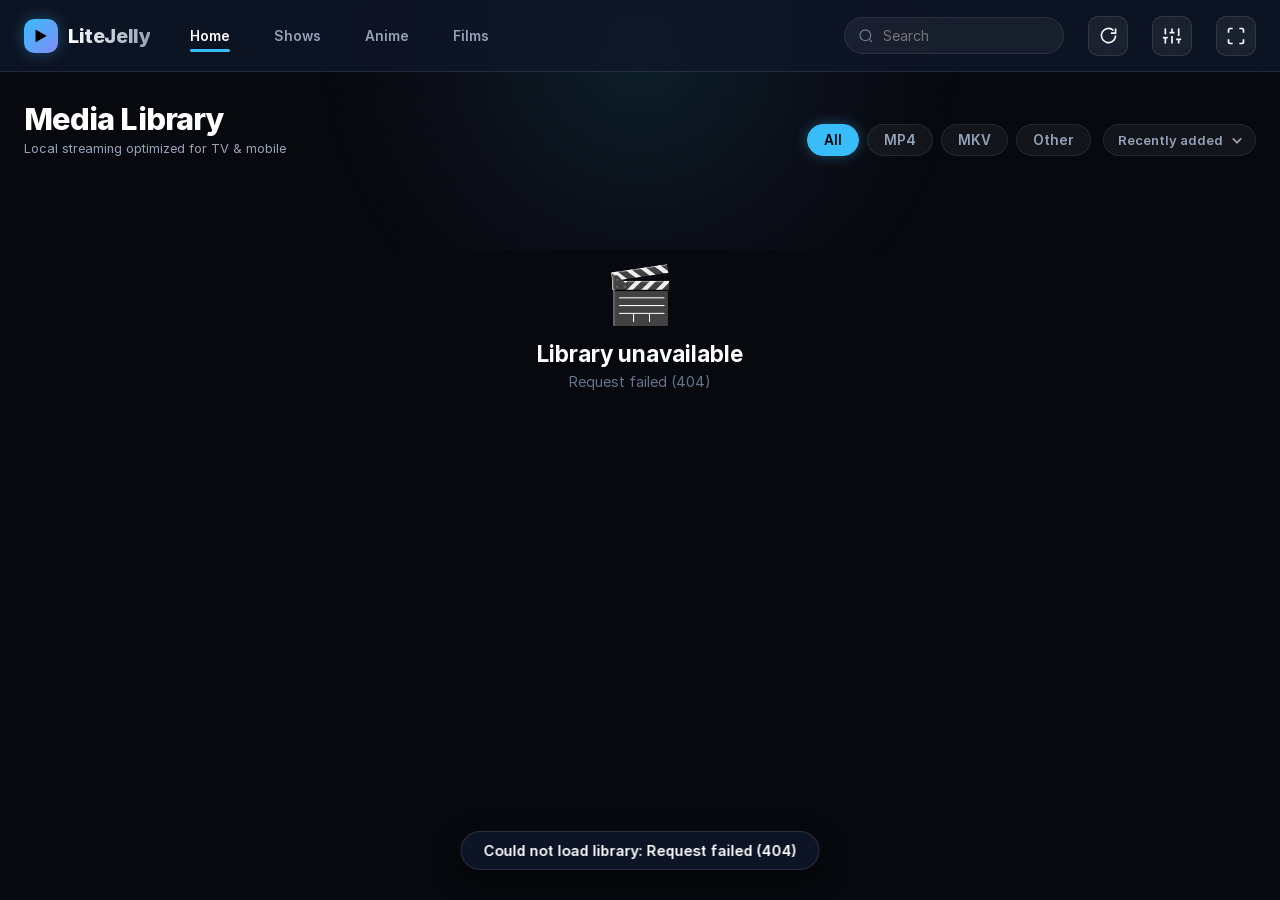
==== static/index.html @ 3ceaf1a8 "Show the picture you are seeking to, not just the time Seeking told you 1:42:15 and nothing else, so" ====
<!DOCTYPE html>
<html lang="en">
<head>
  <meta charset="UTF-8">
  <meta name="viewport" content="width=device-width, initial-scale=1.0, viewport-fit=cover">
  <meta name="theme-color" content="#07090e">
  <title>LiteJelly</title>
  <link rel="icon" href="/static/favicon.svg" type="image/svg+xml">
  <link rel="manifest" href="/static/site.webmanifest">
  <link rel="stylesheet" href="/static/style.css">
</head>
<body>
  <!-- Ambient background glow -->
  <div class="ambient-glow" aria-hidden="true"></div>

  <!-- Top Glass Bar -->
  <header id="topbar">
    <div class="topbar-left">
      <div class="brand">
        <span class="logo-icon" aria-hidden="true">▶</span>
        <span id="server-name" class="logo-text">LiteJelly</span>
      </div>
      <nav id="main-nav" class="main-nav" aria-label="Library sections">
        <button type="button" class="nav-link active" data-category="all" aria-current="page">Home</button>
        <button type="button" class="nav-link" data-category="shows">Shows</button>
        <button type="button" class="nav-link" data-category="anime">Anime</button>
        <button type="button" class="nav-link" data-category="movies">Films</button>
      </nav>
    </div>
    <div class="topbar-right">
      <div class="search-box">
        <svg class="search-icon" viewBox="0 0 24 24" width="16" height="16" stroke="currentColor" stroke-width="2" fill="none" aria-hidden="true"><circle cx="11" cy="11" r="8"/><line x1="21" y1="21" x2="16.65" y2="16.65"/></svg>
        <input type="search" id="search-input" placeholder="Search" autocomplete="off" spellcheck="false" aria-label="Search videos">
      </div>
      <button id="rescan-btn" class="icon-btn" title="Rescan library" aria-label="Rescan library">
        <svg viewBox="0 0 24 24" width="19" height="19" stroke="currentColor" stroke-width="2" fill="none" aria-hidden="true"><path d="M21 12a9 9 0 1 1-2.64-6.36"/><polyline points="21 3 21 9 15 9"/></svg>
      </button>
      <a id="settings-link" class="icon-btn" href="/admin" title="Settings" aria-label="Settings">
        <svg viewBox="0 0 24 24" width="20" height="20" stroke="currentColor" stroke-width="2" fill="none" aria-hidden="true"><line x1="4" y1="21" x2="4" y2="14"/><line x1="4" y1="10" x2="4" y2="3"/><line x1="12" y1="21" x2="12" y2="12"/><line x1="12" y1="8" x2="12" y2="3"/><line x1="20" y1="21" x2="20" y2="16"/><line x1="20" y1="12" x2="20" y2="3"/><line x1="1" y1="14" x2="7" y2="14"/><line x1="9" y1="8" x2="15" y2="8"/><line x1="17" y1="16" x2="23" y2="16"/></svg>
      </a>
      <button id="fullscreen-btn" class="icon-btn" title="Toggle fullscreen" aria-label="Toggle fullscreen">
        <svg class="fs-icon-enter" viewBox="0 0 24 24" width="20" height="20" stroke="currentColor" stroke-width="2" fill="none" aria-hidden="true"><path d="M8 3H5a2 2 0 0 0-2 2v3m18 0V5a2 2 0 0 0-2-2h-3m0 18h3a2 2 0 0 0 2-2v-3M3 16v3a2 2 0 0 0 2 2h3"/></svg>
        <svg class="fs-icon-exit hidden" viewBox="0 0 24 24" width="20" height="20" stroke="currentColor" stroke-width="2" fill="none" aria-hidden="true"><path d="M8 3v3a2 2 0 0 1-2 2H3m18 0h-3a2 2 0 0 1-2-2V3m0 18v-3a2 2 0 0 1 2-2h3M3 16h3a2 2 0 0 1 2 2v3"/></svg>
      </button>
      <span id="media-count" class="sr-only">0 videos</span>
    </div>
  </header>

  <!-- Library View -->
  <main id="library">
    <section id="hero" class="hero hidden" aria-labelledby="hero-title">
      <div class="hero-art">
        <img id="hero-image" class="hero-image" alt="" decoding="async">
      </div>
      <div class="hero-body">
        <div class="hero-poster">
          <img id="hero-poster-img" class="hero-poster-img" alt="" decoding="async">
        </div>
        <div class="hero-copy">
          <p id="hero-eyebrow" class="hero-eyebrow"></p>
          <h1 id="hero-title" class="hero-title"></h1>
          <p id="hero-meta" class="hero-meta"></p>
          <p id="hero-plot" class="hero-plot"></p>
          <div class="hero-actions">
            <button type="button" id="hero-play" class="btn-primary hero-play"></button>
            <button type="button" id="hero-browse" class="btn-secondary hero-browse">Episodes</button>
          </div>
          <div id="hero-progress" class="hero-progress hidden">
            <span class="hero-progress-track"><span id="hero-progress-fill" class="hero-progress-fill"></span></span>
            <span id="hero-remaining" class="hero-remaining"></span>
          </div>
        </div>
      </div>
    </section>

    <div class="library-header">
      <div class="section-title-wrap">
        <h1 id="section-title" class="section-title">Media Library</h1>
        <p id="section-subtitle" class="section-subtitle">Local streaming optimized for TV &amp; mobile</p>
        <p id="series-plot" class="series-plot hidden"></p>
      </div>
      <div class="library-tools">
        <div id="category-chips" class="filter-chips hidden" role="group" aria-label="Filter by type">
          <button class="chip active" data-category="all" aria-pressed="true">All</button>
          <button class="chip" data-category="shows" aria-pressed="false">Shows</button>
          <button class="chip" data-category="anime" aria-pressed="false">Anime</button>
          <button class="chip" data-category="movies" aria-pressed="false">Movies</button>
        </div>
        <div id="format-chips" class="filter-chips" role="group" aria-label="Filter by format">
          <button class="chip active" data-filter="all" aria-pressed="true">All</button>
          <button class="chip" data-filter="mp4" aria-pressed="false">MP4</button>
          <button class="chip" data-filter="mkv" aria-pressed="false">MKV</button>
          <button class="chip" data-filter="other" aria-pressed="false">Other</button>
        </div>
        <label class="sort-control">
          <span class="sr-only">Sort by</span>
          <select id="sort-select">
            <option value="recent">Recently added</option>
            <option value="name">Name (A–Z)</option>
            <option value="size">Largest first</option>
            <option value="folder">Folder</option>
          </select>
        </label>
      </div>
    </div>

    <section id="series-hero" class="series-hero hidden">
      <div class="hero-art">
        <img id="series-backdrop" class="hero-image" alt="" decoding="async">
      </div>
      <div class="series-hero-body">
        <div class="series-poster">
          <img id="series-poster-img" class="series-poster-img" alt="" decoding="async">
        </div>
        <div class="series-info">
          <button id="series-back" class="series-back" type="button">
            <span aria-hidden="true">‹</span> Back
          </button>
          <h1 id="series-title" class="series-title"></h1>
          <p id="series-meta" class="series-meta"></p>
          <p id="series-summary" class="series-summary"></p>
          <div class="series-actions">
            <button type="button" id="series-play" class="hero-play"></button>
          </div>
        </div>
      </div>
    </section>

    <div id="season-chips" class="filter-chips season-chips hidden" role="group" aria-label="Filter by season"></div>

    <section id="episode-list-section" class="episode-section hidden">
      <h2 class="rail-title">Episodes</h2>
      <div id="episode-list" class="episode-list"></div>
    </section>

    <section id="cast-section" class="rail-section hidden" aria-labelledby="cast-heading">
      <h2 id="cast-heading" class="rail-title">Cast</h2>
      <div id="cast-row" class="rail cast-rail" role="list"></div>
    </section>

    <section id="continue-section" class="rail-section hidden" aria-labelledby="continue-heading">
      <h2 id="continue-heading" class="rail-title">Continue watching</h2>
      <div id="continue-row" class="rail" role="list"></div>
    </section>

    <div id="rails"></div>

    <div id="loading" class="loading-container">
      <div class="spinner" aria-hidden="true"></div>
      <span>Scanning library...</span>
    </div>

    <div id="video-grid" class="grid" role="list"></div>

    <div id="empty-state" class="empty-container hidden">
      <div class="empty-icon" aria-hidden="true">🎬</div>
      <h2 id="empty-title">No videos found</h2>
      <p id="empty-hint" class="hint">Drop video files into your media folder and rescan.</p>
    </div>
  </main>

  <!-- Player View -->
  <div id="player" class="player-container hidden" role="region" aria-label="Video player">
    <video id="video-player" playsinline webkit-playsinline></video>

    <div id="subtitle-layer" class="subtitle-layer" aria-hidden="true"></div>

    <div id="buffering" class="buffering hidden" aria-hidden="true">
      <div class="spinner"></div>
    </div>

    <div id="player-touch-area" class="player-touch-area"></div>

    <button type="button" id="skip-segment" class="skip-segment hidden"></button>

    <!-- Sits in the corner while the episode finishes, rather than covering it. -->
    <div id="up-next" class="up-next hidden" role="region" aria-labelledby="up-next-heading">
      <div class="up-next-card">
        <div class="up-next-still">
          <img id="up-next-still" alt="" decoding="async">
        </div>
        <div class="up-next-body">
          <p class="up-next-label">Up next <span id="up-next-countdown" class="up-next-countdown"></span></p>
          <h2 id="up-next-heading" class="up-next-title"></h2>
          <p id="up-next-sub" class="up-next-sub"></p>
          <div class="up-next-actions">
            <button type="button" class="btn-primary" id="up-next-play">Play now</button>
            <button type="button" class="btn-secondary" id="up-next-cancel">Dismiss</button>
          </div>
        </div>
      </div>
    </div>

    <!-- On-Screen Display -->
    <div id="osd" class="osd hidden">
      <div class="osd-top">
        <button id="player-back-btn" class="osd-btn back-btn" title="Back to library" aria-label="Back to library">
          <svg viewBox="0 0 24 24" width="22" height="22" stroke="currentColor" stroke-width="2.5" fill="none" aria-hidden="true"><path d="M19 12H5M12 19l-7-7 7-7"/></svg>
        </button>
        <div class="osd-title-group">
          <h2 id="osd-title" class="osd-movie-title"></h2>
          <span id="osd-badge" class="osd-meta-badge"></span>
        </div>
      </div>

      <div class="osd-transport">
        <button id="btn-rewind" class="transport-btn" title="Rewind 10 seconds" aria-label="Rewind 10 seconds">
          <svg viewBox="0 0 24 24" width="28" height="28" fill="none" stroke="currentColor" stroke-width="2" aria-hidden="true"><path d="M11 17l-5-5 5-5M18 17l-5-5 5-5"/></svg>
          <span class="btn-subtext">10</span>
        </button>
        <button id="btn-play-pause" class="transport-btn transport-main" title="Play/Pause" aria-label="Play or pause">
          <svg id="icon-play" class="hidden" viewBox="0 0 24 24" width="40" height="40" fill="currentColor" aria-hidden="true"><polygon points="5 3 19 12 5 21 5 3"/></svg>
          <svg id="icon-pause" viewBox="0 0 24 24" width="40" height="40" fill="currentColor" aria-hidden="true"><rect x="6" y="4" width="4" height="16"/><rect x="14" y="4" width="4" height="16"/></svg>
        </button>
        <button id="btn-forward" class="transport-btn" title="Forward 10 seconds" aria-label="Forward 10 seconds">
          <svg viewBox="0 0 24 24" width="28" height="28" fill="none" stroke="currentColor" stroke-width="2" aria-hidden="true"><path d="M13 17l5-5-5-5M6 17l5-5-5-5"/></svg>
          <span class="btn-subtext">10</span>
        </button>
      </div>

      <div class="osd-bottom">
        <div class="progress-wrap" id="progress-container">
          <div class="progress-bar">
            <div id="progress-buffered" class="progress-buffered"></div>
            <div id="progress-fill" class="progress-fill"></div>
            <div id="segment-markers" class="segment-markers" aria-hidden="true"></div>
          </div>
          <input id="seek-range" class="seek-range" type="range" min="0" max="1000" value="0" step="1"
                 aria-label="Seek" aria-valuetext="0:00">
          <div id="scrub-preview" class="scrub-preview hidden">
            <div id="scrub-thumb" class="scrub-thumb hidden" aria-hidden="true"></div>
            <span id="scrub-time">0:00</span>
          </div>
        </div>

        <div class="osd-controls-row">
          <div class="controls-left">
            <button id="btn-prev-episode" class="control-icon-btn hidden" title="Previous episode" aria-label="Previous episode">
              <svg viewBox="0 0 24 24" width="22" height="22" fill="currentColor" aria-hidden="true"><polygon points="19 20 9 12 19 4 19 20"/><rect x="5" y="4" width="2" height="16"/></svg>
            </button>
            <button id="btn-next-episode" class="control-icon-btn hidden" title="Next episode" aria-label="Next episode">
              <svg viewBox="0 0 24 24" width="22" height="22" fill="currentColor" aria-hidden="true"><polygon points="5 4 15 12 5 20 5 4"/><rect x="17" y="4" width="2" height="16"/></svg>
            </button>
            <div class="volume-control">
              <button id="btn-mute" class="control-icon-btn" title="Mute" aria-label="Mute">
                <svg id="icon-volume" viewBox="0 0 24 24" width="20" height="20" fill="none" stroke="currentColor" stroke-width="2" aria-hidden="true"><polygon points="11 5 6 9 2 9 2 15 6 15 11 19 11 5" fill="currentColor" stroke="none"/><path d="M15.5 8.5a5 5 0 0 1 0 7M18.5 5.5a9 9 0 0 1 0 13"/></svg>
                <svg id="icon-muted" class="hidden" viewBox="0 0 24 24" width="20" height="20" fill="none" stroke="currentColor" stroke-width="2" aria-hidden="true"><polygon points="11 5 6 9 2 9 2 15 6 15 11 19 11 5" fill="currentColor" stroke="none"/><line x1="22" y1="9" x2="16" y2="15"/><line x1="16" y1="9" x2="22" y2="15"/></svg>
              </button>
              <input id="volume-range" class="volume-range" type="range" min="0" max="100" value="100" step="1" aria-label="Volume">
            </div>
            <div class="osd-time">
              <span id="current-time">0:00</span>
              <span class="time-sep" aria-hidden="true">/</span>
              <span id="total-time">0:00</span>
            </div>
          </div>

          <div class="controls-right">
            <button id="btn-quality" class="control-icon-btn quality-btn" title="Quality" aria-label="Video quality"
                    aria-haspopup="menu" aria-expanded="false">
              <svg viewBox="0 0 24 24" width="21" height="21" fill="none" stroke="currentColor" stroke-width="2" aria-hidden="true"><rect x="2" y="4" width="20" height="16" rx="2.5"/><path d="M8 9.5h8M8 14.5h5" stroke-linecap="round"/></svg>
              <span id="quality-label" class="btn-label">Auto</span>
            </button>
            <button id="btn-audio" class="control-icon-btn hidden" title="Audio" aria-label="Audio track"
                    aria-haspopup="menu" aria-expanded="false">
              <svg viewBox="0 0 24 24" width="21" height="21" fill="none" stroke="currentColor" stroke-width="2" aria-hidden="true" stroke-linecap="round"><path d="M4 9v6M8 6v12M12 4v16M16 8v8M20 10.5v3"/></svg>
              <span id="audio-label" class="btn-label">Audio</span>
            </button>
            <button id="btn-subtitles" class="control-icon-btn" title="Subtitles" aria-label="Subtitles"
                    aria-haspopup="menu" aria-expanded="false">
              <svg viewBox="0 0 24 24" width="21" height="21" fill="none" stroke="currentColor" stroke-width="2" aria-hidden="true"><rect x="2" y="5" width="20" height="14" rx="2.5"/><path d="M6.5 13.5h4M13.5 13.5h4" stroke-linecap="round"/></svg>
              <span id="subtitle-label" class="btn-label">Off</span>
            </button>
            <button id="btn-options" class="control-icon-btn" title="Options" aria-label="Playback options"
                    aria-haspopup="menu" aria-expanded="false">
              <svg viewBox="0 0 24 24" width="21" height="21" fill="none" stroke="currentColor" stroke-width="2" aria-hidden="true"><circle cx="12" cy="12" r="3"/><path d="M19.4 15a1.65 1.65 0 0 0 .33 1.82l.06.06a2 2 0 1 1-2.83 2.83l-.06-.06a1.65 1.65 0 0 0-1.82-.33 1.65 1.65 0 0 0-1 1.51V21a2 2 0 1 1-4 0v-.09A1.65 1.65 0 0 0 9 19.4a1.65 1.65 0 0 0-1.82.33l-.06.06a2 2 0 1 1-2.83-2.83l.06-.06a1.65 1.65 0 0 0 .33-1.82 1.65 1.65 0 0 0-1.51-1H3a2 2 0 1 1 0-4h.09A1.65 1.65 0 0 0 4.6 9a1.65 1.65 0 0 0-.33-1.82l-.06-.06a2 2 0 1 1 2.83-2.83l.06.06A1.65 1.65 0 0 0 9 4.6h.08a1.65 1.65 0 0 0 1-1.51V3a2 2 0 1 1 4 0v.09a1.65 1.65 0 0 0 1 1.51 1.65 1.65 0 0 0 1.82-.33l.06-.06a2 2 0 1 1 2.83 2.83l-.06.06A1.65 1.65 0 0 0 19.4 9v.08a1.65 1.65 0 0 0 1.51 1H21a2 2 0 1 1 0 4h-.09a1.65 1.65 0 0 0-1.51 1z"/></svg>
            </button>
            <button id="player-fs-btn" class="control-icon-btn" title="Fullscreen" aria-label="Toggle fullscreen">
              <svg viewBox="0 0 24 24" width="20" height="20" stroke="currentColor" stroke-width="2" fill="none" aria-hidden="true"><path d="M8 3H5a2 2 0 0 0-2 2v3m18 0V5a2 2 0 0 0-2-2h-3m0 18h3a2 2 0 0 0 2-2v-3M3 16v3a2 2 0 0 0 2 2h3"/></svg>
            </button>
          </div>
        </div>
      </div>

      <div id="subtitle-menu" class="popup-menu hidden" role="menu" aria-label="Subtitle tracks"></div>
      <div id="audio-menu" class="popup-menu hidden" role="menu" aria-label="Audio tracks"></div>
      <div id="quality-menu" class="popup-menu hidden" role="menu" aria-label="Video quality"></div>

      <!-- Fine timing for both streams. Subtitles shift instantly in the
           browser; audio is re-muxed by ffmpeg, so it is applied once the
           nudging stops. -->
      <div id="timing-menu" class="popup-menu timing-menu hidden" role="dialog" aria-label="Timing">
        <p class="popup-heading">Timing</p>

        <div class="timing-row" data-track="subtitle">
          <div class="timing-head">
            <span class="timing-name">Subtitles</span>
            <span class="timing-value" data-role="value">0 ms</span>
          </div>
          <div class="timing-controls">
            <button type="button" class="timing-btn" data-delta="-1"
                    aria-label="Subtitles earlier">&#8722;</button>
            <button type="button" class="timing-step" data-role="step"
                    aria-label="Subtitle step size">10 ms</button>
            <button type="button" class="timing-btn" data-delta="1"
                    aria-label="Subtitles later">+</button>
            <button type="button" class="timing-reset" data-role="reset">Reset</button>
          </div>
          <p class="timing-hint">Minus shows them earlier.</p>
        </div>

        <div class="timing-row" data-track="audio">
          <div class="timing-head">
            <span class="timing-name">Audio</span>
            <span class="timing-value" data-role="value">0 ms</span>
          </div>
          <div class="timing-controls">
            <button type="button" class="timing-btn" data-delta="-1"
                    aria-label="Audio earlier">&#8722;</button>
            <button type="button" class="timing-step" data-role="step"
                    aria-label="Audio step size">50 ms</button>
            <button type="button" class="timing-btn" data-delta="1"
                    aria-label="Audio later">+</button>
            <button type="button" class="timing-reset" data-role="reset">Reset</button>
          </div>
          <p class="timing-hint" data-role="audio-hint">Restarts the stream.</p>
        </div>
      </div>

      <!-- Rescue controls for a difficult file, not everyday viewing. -->
      <div id="options-menu" class="popup-menu hidden" role="menu" aria-label="Playback options">
        <p class="popup-heading">Advanced</p>
        <button id="btn-speed" class="popup-item speed-btn" type="button" role="menuitem">
          <span class="popup-item-label">Speed</span>
          <span class="popup-item-hint"><span>1x</span></span>
        </button>
        <button id="btn-aspect" class="popup-item aspect-btn" type="button" role="menuitem">
          <span class="popup-item-label">Picture</span>
          <span class="popup-item-hint"><span>FIT</span></span>
        </button>
        <button id="btn-transport" class="popup-item stream-btn" type="button" role="menuitem">
          <span class="popup-item-label">Streaming</span>
          <span class="popup-item-hint"><span>Auto</span></span>
        </button>
        <button id="btn-timing" class="popup-item timing-btn-open" type="button" role="menuitem"
                aria-haspopup="dialog" aria-expanded="false">
          <span class="popup-item-label">Timing</span>
          <span class="popup-item-hint"><span id="timing-summary">In sync</span></span>
        </button>
      </div>
    </div>
  </div>

  <!-- Toast notifications -->
  <div id="toast" class="toast hidden" role="status" aria-live="polite"></div>

  <template id="card-template">
    <button class="card" type="button" role="listitem">
      <span class="card-thumb">
        <img class="thumb-img" alt="" decoding="async">
        <span class="card-letter"></span>
        <span class="card-badge"></span>
        <span class="card-play-overlay" aria-hidden="true">
          <span class="card-play-icon">
            <svg viewBox="0 0 24 24" width="20" height="20" fill="currentColor"><polygon points="5 3 19 12 5 21 5 3"/></svg>
          </span>
        </span>
        <span class="card-progress hidden"><span class="card-progress-fill"></span></span>
      </span>
      <span class="card-info">
        <span class="card-title"></span>
        <span class="card-subtitle hidden"></span>
        <span class="card-meta">
          <span class="card-size"></span>
          <span class="meta-dot" aria-hidden="true">•</span>
          <span class="card-date"></span>
        </span>
      </span>
    </button>
  </template>

  <script src="/static/app.js"></script>
</body>
</html>
---- static/style.css ----
/* ==========================================================================
   LiteJelly Modern Dark Theme (TV & Mobile Optimized)
   ========================================================================== */

/* Inter, served from this machine rather than a font CDN. Self-hosting keeps
   the library working with no internet, needs no CSP exception, and does not
   announce every page view to a third party. Static weights, not the variable
   file: variable fonts need Chrome 62 and the target television is older, so
   it would silently get nothing.
   SIL Open Font License 1.1 — see static/fonts/Inter-LICENSE.txt. */
@font-face {
  font-family: "Inter";
  font-style: normal;
  font-weight: 400;
  font-display: swap;
  src: url("/static/fonts/Inter-Regular.woff2") format("woff2");
}
@font-face {
  font-family: "Inter";
  font-style: normal;
  font-weight: 600;
  font-display: swap;
  src: url("/static/fonts/Inter-SemiBold.woff2") format("woff2");
}
@font-face {
  font-family: "Inter";
  font-style: normal;
  font-weight: 700;
  font-display: swap;
  src: url("/static/fonts/Inter-Bold.woff2") format("woff2");
}
@font-face {
  font-family: "Inter";
  font-style: normal;
  font-weight: 800;
  font-display: swap;
  src: url("/static/fonts/Inter-ExtraBold.woff2") format("woff2");
}

:root {
  --bg: #07090e;
  --card-bg: rgba(22, 27, 34, 0.75);
  --card-border: rgba(255, 255, 255, 0.08);
  --card-hover: rgba(35, 43, 56, 0.9);

  --accent: #38bdf8;
  --accent-glow: rgba(56, 189, 248, 0.35);
  --accent-secondary: #818cf8;

  --text-primary: #f8fafc;
  --text-secondary: #94a3b8;
  --text-muted: #64748b;

  --topbar-height: 72px;
  --border-radius-sm: 8px;
  --border-radius-md: 14px;
  --border-radius-lg: 20px;

  --glass-bg: rgba(15, 23, 42, 0.75);
  --glass-border: rgba(255, 255, 255, 0.1);
  --glass-blur: blur(16px);

  /* The system stack stays behind Inter, so if the file ever fails to load
     the page falls back to exactly the typography it had before. */
  --font-stack: "Inter", -apple-system, BlinkMacSystemFont,
    "Segoe UI Variable Display", "Segoe UI", Roboto, "Helvetica Neue", Arial,
    "Noto Sans", sans-serif;

  /* Type scale. Overridden per device profile below, so every size in the
     sheet is expressed once and rescaled in one place. */
  --fs-title: 1.8rem;
  --fs-rail: 1.15rem;
  --fs-card: 0.95rem;
  --fs-card-sub: 0.8rem;
  --fs-meta: 0.8rem;
  --fs-body: 0.95rem;
  --fs-control: 0.85rem;

  /* Overscan safe area. Only a television needs one. */
  --safe-x: 24px;

  --focus-ring: 3px;
  --focus-scale: 1.04;
}

/* A remote at three metres. Nothing here may be small: the smallest value
   below is 19px, because anything less is unreadable from a sofa. */
[data-profile="tv"] {
  --fs-title: 3.5rem;
  --fs-rail: 1.9rem;
  --fs-card: 1.375rem;
  --fs-card-sub: 1.1875rem;
  --fs-meta: 1.1875rem;
  --fs-body: 1.375rem;
  --fs-control: 1.25rem;
  --topbar-height: 104px;
  --safe-x: 5%;
  --focus-ring: 4px;
  --focus-scale: 1.08;
}

[data-profile="phone"] {
  --fs-title: 1.75rem;
  --fs-card: 0.875rem;
  --topbar-height: 64px;
  --safe-x: 14px;
}

*, *::before, *::after {
  box-sizing: border-box;
  margin: 0;
  padding: 0;
}

body {
  font-family: var(--font-stack);
  background: var(--bg);
  color: var(--text-primary);
  min-height: 100vh;
  overflow-x: hidden;
  user-select: none;
  -webkit-tap-highlight-color: transparent;
}

body.playing {
  overflow: hidden;
}

/* Ambient Radial Glow */
.ambient-glow {
  position: fixed;
  top: -150px;
  left: 50%;
  transform: translateX(-50%);
  width: 700px;
  height: 400px;
  background: radial-gradient(circle, rgba(56, 189, 248, 0.12) 0%, rgba(129, 140, 248, 0.04) 50%, transparent 80%);
  pointer-events: none;
  z-index: 0;
}

/* Custom Scrollbar */
::-webkit-scrollbar {
  width: 6px;
  height: 6px;
}
::-webkit-scrollbar-track {
  background: transparent;
}
::-webkit-scrollbar-thumb {
  background: rgba(255, 255, 255, 0.15);
  border-radius: 99px;
}
::-webkit-scrollbar-thumb:hover {
  background: rgba(255, 255, 255, 0.3);
}

/* ==========================================================================
   Header Glass Bar
   ========================================================================== */
#topbar {
  position: fixed;
  top: 0;
  left: 0;
  right: 0;
  height: var(--topbar-height);
  background: var(--glass-bg);
  backdrop-filter: var(--glass-blur);
  -webkit-backdrop-filter: var(--glass-blur);
  border-bottom: 1px solid var(--glass-border);
  display: flex;
  justify-content: space-between;
  align-items: center;
  padding: 0 24px;
  z-index: 100;
}

.topbar-left {
  display: flex;
  align-items: center;
  gap: 24px;
}

.brand {
  display: flex;
  align-items: center;
  gap: 10px;
  cursor: pointer;
}

.logo-icon {
  display: flex;
  align-items: center;
  justify-content: center;
  width: 34px;
  height: 34px;
  background: linear-gradient(135deg, var(--accent), var(--accent-secondary));
  color: #000;
  font-size: 14px;
  font-weight: 900;
  border-radius: 10px;
  box-shadow: 0 0 16px var(--accent-glow);
}

.logo-text {
  font-size: 1.25rem;
  font-weight: 800;
  letter-spacing: -0.02em;
  background: linear-gradient(to right, #ffffff, #94a3b8);
  -webkit-background-clip: text;
  background-clip: text;
  -webkit-text-fill-color: transparent;
}

/* Search Box */
.search-box {
  position: relative;
  display: flex;
  align-items: center;
}

.search-icon {
  position: absolute;
  left: 14px;
  color: var(--text-muted);
  pointer-events: none;
}

.search-box input {
  background: rgba(255, 255, 255, 0.05);
  border: 1px solid rgba(255, 255, 255, 0.08);
  border-radius: 99px;
  padding: 9px 16px 9px 38px;
  color: #fff;
  font-size: 0.88rem;
  font-family: inherit;
  width: 220px;
  transition: all 0.2s ease;
  outline: none;
}

.search-box input:focus {
  width: 280px;
  background: rgba(255, 255, 255, 0.08);
  border-color: var(--accent);
  box-shadow: 0 0 0 3px var(--accent-glow);
}

.topbar-right {
  display: flex;
  align-items: center;
  gap: 14px;
}

.icon-btn {
  background: rgba(255, 255, 255, 0.06);
  border: 1px solid rgba(255, 255, 255, 0.1);
  color: var(--text-primary);
  width: 40px;
  height: 40px;
  border-radius: 10px;
  display: flex;
  align-items: center;
  justify-content: center;
  cursor: pointer;
  transition: all 0.2s;
}

.icon-btn:hover {
  background: rgba(255, 255, 255, 0.12);
  transform: translateY(-1px);
}

.status-pill {
  display: flex;
  align-items: center;
  gap: 8px;
  background: rgba(255, 255, 255, 0.05);
  border: 1px solid rgba(255, 255, 255, 0.08);
  padding: 8px 14px;
  border-radius: 99px;
  font-size: 0.85rem;
  font-weight: 500;
  color: var(--text-secondary);
}

.status-dot {
  width: 8px;
  height: 8px;
  border-radius: 50%;
  background: #10b981;
  box-shadow: 0 0 8px #10b981;
}

.clock-display {
  font-size: 0.9rem;
  font-weight: 600;
  color: var(--text-secondary);
  font-variant-numeric: tabular-nums;
  padding-left: 6px;
}

/* ==========================================================================
   Main Library Content
   ========================================================================== */
#library {
  position: relative;
  z-index: 1;
  max-width: 1440px;
  margin: 0 auto;
  padding: calc(var(--topbar-height) + 28px) var(--safe-x) 60px;
}

/* A 1440px column wastes a third of a television. */
[data-profile="tv"] #library {
  max-width: none;
}

.library-header {
  display: flex;
  justify-content: space-between;
  align-items: flex-end;
  margin-bottom: 24px;
  gap: 20px;
  flex-wrap: wrap;
}

.section-title {
  font-size: var(--fs-title);
  font-weight: 800;
  letter-spacing: -0.03em;
  color: #fff;
}

.section-subtitle {
  font-size: var(--fs-meta);
  color: var(--text-secondary);
  margin-top: 4px;
}

.filter-chips {
  display: flex;
  gap: 8px;
}

.chip {
  background: rgba(255, 255, 255, 0.05);
  border: 1px solid rgba(255, 255, 255, 0.08);
  color: var(--text-secondary);
  padding: 7px 16px;
  border-radius: 99px;
  font-size: var(--fs-control);
  font-weight: 600;
  cursor: pointer;
  transition: all 0.2s;
  font-family: inherit;
}

[data-profile="tv"] .chip {
  padding: 14px 30px;
}

.chip:hover {
  background: rgba(255, 255, 255, 0.1);
  color: #fff;
}

.chip.active {
  background: var(--accent);
  border-color: var(--accent);
  color: #000;
  box-shadow: 0 0 14px var(--accent-glow);
}

/* Video Cards Grid */
.grid {
  display: grid;
  grid-template-columns: repeat(auto-fill, minmax(260px, 1fr));
  grid-gap: 22px;
  gap: 22px;
}

/* Portrait tiles need a narrower column than landscape ones. */
.grid.grid-poster {
  grid-template-columns: repeat(auto-fill, minmax(200px, 1fr));
}

[data-profile="tv"] .grid {
  grid-template-columns: repeat(auto-fill, minmax(340px, 1fr));
  grid-gap: 32px;
  gap: 32px;
}

[data-profile="tv"] .grid.grid-poster {
  grid-template-columns: repeat(auto-fill, minmax(260px, 1fr));
}

/* Card (a <button>, so the browser handles keyboard activation) */
.card {
  display: block;
  width: 100%;
  padding: 0;
  text-align: left;
  font: inherit;
  color: inherit;
  background: var(--card-bg);
  border: 1px solid var(--card-border);
  border-radius: var(--border-radius-md);
  overflow: hidden;
  cursor: pointer;
  transition: transform 0.22s cubic-bezier(0.2, 0, 0, 1), box-shadow 0.22s ease, border-color 0.22s ease;
  position: relative;
  outline: none;
  backdrop-filter: blur(8px);
}

.card:hover {
  background: var(--card-hover);
  border-color: rgba(255, 255, 255, 0.18);
  transform: translateY(-4px);
  box-shadow: 0 14px 28px rgba(0, 0, 0, 0.4);
}

/* D-pad Focus (TV Remote Highlight). On a remote this is the cursor, so it
   changes size as well as colour and never relies on hue alone. */
.card:focus,
.card.focused {
  outline: none;
  border-color: var(--accent);
  transform: scale(var(--focus-scale)) translateY(-2px);
  box-shadow: 0 0 0 var(--focus-ring) var(--accent),
              0 0 0 calc(var(--focus-ring) + 5px) var(--accent-glow),
              0 12px 30px var(--accent-glow);
  z-index: 10;
}

/* Thumbnail Box. The padding-top trick stands in for aspect-ratio, which the
   TV browser predates; modern engines get the real property further down.
   Default is 16:9 so an untagged card behaves as it always did. */
.card-thumb {
  position: relative;
  display: block;
  width: 100%;
  padding-top: 56.25%;
  background: linear-gradient(135deg, #111827 0%, #030712 100%);
  overflow: hidden;
}

/* A poster is portrait and must not be cropped into a letterbox. */
.shape-poster .card-thumb {
  padding-top: 150%;
}

.shape-still .card-thumb {
  padding-top: 56.25%;
}

.thumb-img {
  width: 100%;
  height: 100%;
  object-fit: cover;
  position: absolute;
  top: 0;
  left: 0;
  right: 0;
  bottom: 0;
  opacity: 0;
  transition: transform 0.35s ease, opacity 0.3s ease;
}

.thumb-img.loaded {
  opacity: 1;
}

.card:hover .thumb-img,
.card.focused .thumb-img {
  transform: scale(1.06);
}

.card-letter {
  position: absolute;
  top: 50%;
  left: 50%;
  transform: translate(-50%, -50%);
  font-size: 2.8rem;
  font-weight: 800;
  color: rgba(255, 255, 255, 0.12);
  text-shadow: 0 2px 10px rgba(0,0,0,0.5);
}

/* Quick Play Overlay Icon on Card */
.card-play-overlay {
  position: absolute;
  top: 0;
  right: 0;
  bottom: 0;
  left: 0;
  background: rgba(0, 0, 0, 0.35);
  display: flex;
  align-items: center;
  justify-content: center;
  opacity: 0;
  transition: opacity 0.2s ease;
}

.card:hover .card-play-overlay,
.card.focused .card-play-overlay {
  opacity: 1;
}

.card-play-icon {
  width: 44px;
  height: 44px;
  border-radius: 50%;
  background: var(--accent);
  color: #000;
  display: flex;
  align-items: center;
  justify-content: center;
  box-shadow: 0 4px 15px var(--accent-glow);
  transform: scale(0.85);
  transition: transform 0.2s ease;
}

.card:hover .card-play-icon,
.card.focused .card-play-icon {
  transform: scale(1);
}

/* Badges */
.card-badge {
  position: absolute;
  top: 10px;
  right: 10px;
  padding: 3px 8px;
  border-radius: 6px;
  font-size: 0.68rem;
  font-weight: 800;
  letter-spacing: 0.05em;
  text-transform: uppercase;
  backdrop-filter: blur(8px);
  z-index: 2;
}

.card-badge {
  background: rgba(30, 41, 59, 0.85);
  color: #e2e8f0;
}

.card-badge.ext-mp4,
.card-badge.ext-m4v {
  background: rgba(16, 185, 129, 0.85);
  color: #fff;
}

.card-badge.ext-mkv {
  background: rgba(245, 158, 11, 0.85);
  color: #000;
}

.card-badge.ext-webm,
.card-badge.ext-avi {
  background: rgba(14, 165, 233, 0.85);
  color: #fff;
}

.card-badge.badge-series {
  background: rgba(139, 92, 246, 0.9);
  color: #fff;
}

/* Card Info */
.card-info {
  display: block;
  padding: 14px 16px;
}

.card-title {
  display: block;
  font-size: var(--fs-card);
  font-weight: 600;
  color: var(--text-primary);
  white-space: nowrap;
  overflow: hidden;
  text-overflow: ellipsis;
  margin-bottom: 6px;
}

.card-subtitle {
  display: block;
  font-size: var(--fs-card-sub);
  font-weight: 600;
  color: var(--accent);
  letter-spacing: 0.03em;
  margin-bottom: 6px;
  white-space: nowrap;
  overflow: hidden;
  text-overflow: ellipsis;
}

/* A series opens a list rather than starting playback, so drop the play glyph. */
.series-card .card-play-overlay { display: none; }

.series-back {
  display: inline-block;
  margin-bottom: 8px;
  padding: 6px 14px 6px 10px;
  border: 1px solid var(--border);
  border-radius: 999px;
  background: rgba(148, 163, 184, 0.12);
  color: var(--text-primary);
  font-size: 0.85rem;
  font-weight: 600;
  cursor: pointer;
}

.series-back:hover,
.series-back:focus {
  border-color: var(--accent);
  color: var(--accent);
}

.season-chips {
  margin: 0 0 18px;
}

.series-plot {
  max-width: 70ch;
  margin: 10px 0 0;
  color: var(--text-muted);
  font-size: 0.95rem;
  line-height: 1.6;
}

.card-meta {
  font-size: var(--fs-meta);
  color: var(--text-muted);
  display: flex;
  align-items: center;
  gap: 6px;
}

/* File sizes and dates are noise at three metres; the title is the point. */
[data-profile="tv"] .card-meta {
  display: none;
}

/* ==========================================================================
   Full Player View
   ========================================================================== */
.player-container {
  position: fixed;
  top: 0;
  right: 0;
  bottom: 0;
  left: 0;
  z-index: 9999;
  background: #000;
  display: flex;
  align-items: center;
  justify-content: center;
}

#video-player {
  width: 100%;
  height: 100%;
  object-fit: contain;
  background: #000;
}

.player-touch-area {
  position: absolute;
  top: 0;
  right: 0;
  bottom: 0;
  left: 0;
  z-index: 10;
  cursor: pointer;
}

/* Up next: a card in the corner, because the episode is still playing. */
.up-next {
  position: absolute;
  right: 40px;
  bottom: 140px;
  z-index: 40;
  max-width: 460px;
}

.up-next-card {
  display: flex;
  align-items: stretch;
  background: rgba(10, 15, 22, 0.94);
  border: 1px solid rgba(255, 255, 255, 0.16);
  border-radius: var(--border-radius-md);
  box-shadow: 0 22px 60px rgba(0, 0, 0, 0.7);
  overflow: hidden;
}

.up-next-still {
  flex: 0 0 150px;
  position: relative;
  background: #0d1219;
}

.up-next-still img {
  display: block;
  width: 100%;
  height: 100%;
  object-fit: cover;
}

.up-next-body {
  flex: 1 1 auto;
  min-width: 0;
  padding: 14px 16px;
}

.up-next-label {
  margin: 0 0 6px;
  color: var(--accent);
  font-size: 0.75rem;
  font-weight: 700;
  letter-spacing: 0.12em;
  text-transform: uppercase;
}

.up-next-title {
  margin: 0 0 4px;
  font-size: 1.1rem;
  font-weight: 700;
  color: #fff;
  overflow: hidden;
  text-overflow: ellipsis;
  white-space: nowrap;
}

.up-next-sub {
  margin: 0 0 12px;
  color: rgba(255, 255, 255, 0.72);
  font-size: 0.85rem;
  overflow: hidden;
  text-overflow: ellipsis;
  white-space: nowrap;
}

.up-next-actions { display: flex; }
.up-next-actions > * + * { margin-left: 8px; }

.up-next .btn-primary,
.up-next .btn-secondary {
  font: inherit;
  font-size: 0.9rem;
  font-weight: 600;
  padding: 9px 16px;
  border-radius: 9px;
  cursor: pointer;
  border: 2px solid transparent;
}

.up-next .btn-primary {
  background: var(--accent);
  color: #04121f;
}

.up-next .btn-secondary {
  background: rgba(255, 255, 255, 0.1);
  color: #fff;
  border-color: rgba(255, 255, 255, 0.25);
}

.up-next .btn-primary:focus,
.up-next .btn-secondary:focus {
  outline: none;
  border-color: #fff;
  box-shadow: 0 0 0 4px rgba(56, 189, 248, 0.45);
}

.up-next-countdown {
  opacity: 0.75;
  font-variant-numeric: tabular-nums;
  letter-spacing: 0;
  text-transform: none;
}

[data-profile="tv"] .up-next {
  right: var(--safe-x);
  bottom: 200px;
  max-width: 620px;
}
[data-profile="tv"] .up-next-still { flex-basis: 200px; }
[data-profile="tv"] .up-next-title { font-size: 1.5rem; }
[data-profile="tv"] .up-next-sub { font-size: 1.05rem; }
[data-profile="tv"] .up-next .btn-primary,
[data-profile="tv"] .up-next .btn-secondary { font-size: 1.05rem; padding: 12px 22px; }

[data-profile="phone"] .up-next {
  right: 16px;
  left: 16px;
  bottom: 120px;
  max-width: none;
}
[data-profile="phone"] .up-next-still { flex-basis: 96px; }

/* Skip intro / credits */
.skip-segment {
  position: absolute;
  right: 40px;
  bottom: 140px;
  z-index: 35;
  padding: 13px 26px;
  border-radius: 8px;
  border: 2px solid rgba(255, 255, 255, 0.3);
  background: rgba(15, 23, 42, 0.9);
  color: #fff;
  font: inherit;
  font-size: 1rem;
  font-weight: 600;
  cursor: pointer;
}

.skip-segment:hover,
.skip-segment:focus {
  outline: none;
  border-color: var(--accent);
  background: var(--accent);
  color: #04121f;
}

/* OSD Overlay */
.osd {
  position: absolute;
  top: 0;
  right: 0;
  bottom: 0;
  left: 0;
  z-index: 30;
  display: flex;
  flex-direction: column;
  justify-content: space-between;
  pointer-events: none;
  background: linear-gradient(to bottom, rgba(0,0,0,0.75) 0%, transparent 25%, transparent 65%, rgba(0,0,0,0.85) 100%);
  transition: opacity 0.3s cubic-bezier(0.16, 1, 0.3, 1);
}

.osd.hidden {
  opacity: 0;
}

.osd * {
  pointer-events: auto;
}

/* OSD Top Bar */
.osd-top {
  display: flex;
  align-items: center;
  justify-content: space-between;
  padding: 24px 32px;
  gap: 16px;
}

.osd-btn {
  background: rgba(255, 255, 255, 0.1);
  border: 1px solid rgba(255, 255, 255, 0.12);
  color: #fff;
  width: 44px;
  height: 44px;
  border-radius: 12px;
  display: flex;
  align-items: center;
  justify-content: center;
  cursor: pointer;
  transition: all 0.2s;
  backdrop-filter: blur(8px);
}

.osd-btn:hover {
  background: rgba(255, 255, 255, 0.2);
  transform: scale(1.05);
}

.osd-title-group {
  flex: 1;
  display: flex;
  align-items: center;
  gap: 14px;
}

.osd-movie-title {
  font-size: 1.25rem;
  font-weight: 700;
  color: #fff;
  white-space: nowrap;
  overflow: hidden;
  text-overflow: ellipsis;
  max-width: 65vw;
}

.osd-meta-badge {
  background: rgba(56, 189, 248, 0.15);
  border: 1px solid rgba(56, 189, 248, 0.3);
  color: var(--accent);
  padding: 3px 9px;
  border-radius: 6px;
  font-size: 0.72rem;
  font-weight: 700;
  text-transform: uppercase;
}

/* OSD Bottom Controls */
.osd-bottom {
  padding: 0 32px 32px;
  display: flex;
  flex-direction: column;
  gap: 16px;
}

/* Progress Scrubber */
.progress-wrap {
  position: relative;
  height: 18px;
  display: flex;
  align-items: center;
  cursor: pointer;
}

.progress-bar {
  width: 100%;
  height: 5px;
  background: rgba(255, 255, 255, 0.2);
  border-radius: 99px;
  position: relative;
  transition: height 0.15s ease;
  overflow: visible;
}

.progress-wrap:hover .progress-bar {
  height: 8px;
}

.progress-fill {
  height: 100%;
  background: linear-gradient(to right, var(--accent), var(--accent-secondary));
  border-radius: 99px;
  width: 0%;
  position: relative;
}

.progress-fill::after {
  content: '';
  position: absolute;
  right: -5px;
  top: 50%;
  transform: translateY(-50%);
  width: 12px;
  height: 12px;
  border-radius: 50%;
  background: #fff;
  box-shadow: 0 0 8px var(--accent);
  opacity: 0;
  transition: opacity 0.15s;
}

.progress-wrap:hover .progress-fill::after {
  opacity: 1;
}

/* Controls Row */
.osd-controls-row {
  display: flex;
  align-items: center;
  justify-content: space-between;
}

.controls-left {
  display: flex;
  align-items: center;
  gap: 12px;
}

.control-icon-btn {
  background: rgba(255, 255, 255, 0.08);
  border: 1px solid rgba(255, 255, 255, 0.1);
  color: #fff;
  width: 44px;
  height: 44px;
  border-radius: 12px;
  display: flex;
  flex-direction: column;
  align-items: center;
  justify-content: center;
  cursor: pointer;
  transition: all 0.2s;
  position: relative;
}

.control-icon-btn:hover {
  background: rgba(255, 255, 255, 0.18);
  border-color: rgba(255, 255, 255, 0.25);
  transform: scale(1.05);
}

.btn-subtext {
  font-size: 0.65rem;
  font-weight: 700;
  line-height: 1;
  margin-top: -2px;
}

.aspect-btn {
  width: auto;
  padding: 0 14px;
  font-size: 0.78rem;
  font-weight: 700;
  letter-spacing: 0.05em;
}

.osd-time {
  font-size: 0.95rem;
  font-weight: 600;
  color: #fff;
  font-variant-numeric: tabular-nums;
  margin-left: 10px;
}

.time-sep {
  color: var(--text-muted);
  margin: 0 4px;
}

/* ==========================================================================
   Loading & Empty States
   ========================================================================== */
.loading-container {
  display: flex;
  flex-direction: column;
  align-items: center;
  justify-content: center;
  padding: 80px 0;
  gap: 16px;
  color: var(--text-secondary);
}

.spinner {
  width: 40px;
  height: 40px;
  border: 3px solid rgba(255, 255, 255, 0.1);
  border-top-color: var(--accent);
  border-radius: 50%;
  animation: spin 0.8s linear infinite;
}

@keyframes spin {
  to { transform: rotate(360deg); }
}

.empty-container {
  text-align: center;
  padding: 80px 0;
}

.empty-icon {
  font-size: 3.5rem;
  margin-bottom: 12px;
}

.empty-container h2 {
  font-size: 1.4rem;
  color: #fff;
  margin-bottom: 6px;
}

.empty-container .hint {
  font-size: 0.9rem;
  color: var(--text-muted);
}

/* ==========================================================================
   Toast Notification
   ========================================================================== */
.toast {
  position: fixed;
  bottom: 30px;
  left: 50%;
  transform: translateX(-50%);
  background: rgba(15, 23, 42, 0.9);
  border: 1px solid rgba(255, 255, 255, 0.12);
  backdrop-filter: blur(12px);
  color: #fff;
  padding: 10px 22px;
  border-radius: 99px;
  font-size: 0.9rem;
  font-weight: 600;
  box-shadow: 0 10px 25px rgba(0, 0, 0, 0.5);
  z-index: 10000;
  transition: all 0.25s ease;
  pointer-events: none;
}

.toast.hidden {
  opacity: 0;
  transform: translate(-50%, 15px);
}

.hidden {
  display: none !important;
}

/* ==========================================================================
   Responsive Breakpoints
   ========================================================================== */
@media (max-width: 640px) {
  #topbar {
    padding: 0 14px;
    height: 64px;
  }

  .search-box input {
    width: 140px;
  }

  .search-box input:focus {
    width: 180px;
  }

  .clock-display {
    display: none;
  }

  #library {
    padding: calc(var(--topbar-height) + 14px) 14px 40px;
  }

  .grid {
    grid-template-columns: repeat(2, 1fr);
    grid-gap: 12px;
    gap: 12px;
  }

  .card-info {
    padding: 10px 12px;
  }

  .card-title {
    font-size: 0.85rem;
  }

  .osd-top {
    padding: 16px;
  }

  .osd-bottom {
    padding: 0 16px 16px;
  }

  .osd-movie-title {
    font-size: 1rem;
    max-width: 50vw;
  }

  .control-icon-btn {
    width: 38px;
    height: 38px;
  }
}

/* ==========================================================================
   Shared primitives
   ========================================================================== */
[hidden] {
  display: none !important;
}

.sr-only {
  position: absolute;
  width: 1px;
  height: 1px;
  padding: 0;
  margin: -1px;
  overflow: hidden;
  clip: rect(0, 0, 0, 0);
  white-space: nowrap;
  border: 0;
}

/* :focus-visible is kept in separate rules; grouping it with supported
   selectors would make older engines drop the whole block. */
button:focus,
select:focus,
input:focus {
  outline: 3px solid var(--accent);
  outline-offset: 2px;
}

.card:focus,
.search-box input:focus {
  outline: none;
}

button:focus:not(:focus-visible),
select:focus:not(:focus-visible) {
  outline: none;
}

/* ==========================================================================
   Library tools: sort, rails, card progress
   ========================================================================== */
.library-tools {
  display: flex;
  align-items: center;
  gap: 12px;
  flex-wrap: wrap;
}

.sort-control select {
  -webkit-appearance: none;
  appearance: none;
  background-color: rgba(255, 255, 255, 0.05);
  background-image: url("data:image/svg+xml;charset=utf-8,%3Csvg xmlns='http://www.w3.org/2000/svg' viewBox='0 0 12 8' fill='none' stroke='%2394a3b8' stroke-width='2'%3E%3Cpath d='M1 1.5 6 6.5 11 1.5'/%3E%3C/svg%3E");
  background-repeat: no-repeat;
  background-position: right 13px center;
  background-size: 10px;
  border: 1px solid rgba(255, 255, 255, 0.08);
  color: var(--text-secondary);
  font: inherit;
  font-size: 0.82rem;
  font-weight: 600;
  padding: 7px 32px 7px 14px;
  border-radius: 99px;
  cursor: pointer;
}

.sort-control select:hover {
  color: #fff;
  background-color: rgba(255, 255, 255, 0.1);
}

.sort-control option {
  background: #0f172a;
  color: #fff;
}

.rail-section {
  margin-bottom: 36px;
}

.rail-title {
  font-size: var(--fs-rail);
  font-weight: 700;
  letter-spacing: -0.02em;
  margin-bottom: 14px;
  color: #fff;
}

.rail {
  display: flex;
  gap: 16px;
  overflow-x: auto;
  overflow-y: hidden;
  padding: 6px 4px 14px;
  scroll-snap-type: x proximity;
  /* A bar under every row is noise on a TV, and it ate 10px of each rail.
     Mouse users scroll it with the wheel instead (see onRailWheel). */
  scrollbar-width: none;
  -ms-overflow-style: none;
}

.rail::-webkit-scrollbar {
  width: 0;
  height: 0;
}

.rail-card {
  flex: 0 0 240px;
  scroll-snap-align: start;
}

.card-progress {
  position: absolute;
  left: 0;
  right: 0;
  bottom: 0;
  height: 4px;
  background: rgba(0, 0, 0, 0.55);
  z-index: 3;
  display: block;
}

.card-progress-fill {
  display: block;
  height: 100%;
  width: 0%;
  background: linear-gradient(to right, var(--accent), var(--accent-secondary));
}

/* ==========================================================================
   Player additions
   ========================================================================== */
.osd.hidden {
  display: flex !important;
  opacity: 0;
  pointer-events: none;
}

.osd.hidden * {
  pointer-events: none;
}

.buffering {
  position: absolute;
  top: 50%;
  left: 50%;
  transform: translate(-50%, -50%);
  z-index: 25;
  pointer-events: none;
}

.buffering .spinner {
  width: 54px;
  height: 54px;
  border-width: 4px;
}

/* Native range input layered over the styled progress bar for real scrubbing */
.seek-range {
  position: absolute;
  top: -8px;
  bottom: -8px;
  left: 0;
  right: 0;
  width: 100%;
  margin: 0;
  -webkit-appearance: none;
  appearance: none;
  background: transparent;
  cursor: pointer;
  z-index: 4;
}

.seek-range::-webkit-slider-thumb {
  -webkit-appearance: none;
  appearance: none;
  width: 16px;
  height: 16px;
  border-radius: 50%;
  background: #fff;
  box-shadow: 0 0 10px var(--accent);
  opacity: 0;
  transition: opacity 0.15s ease;
}

.seek-range::-moz-range-thumb {
  width: 16px;
  height: 16px;
  border: none;
  border-radius: 50%;
  background: #fff;
  box-shadow: 0 0 10px var(--accent);
  opacity: 0;
}

.progress-wrap:hover .seek-range::-webkit-slider-thumb {
  opacity: 1;
}

.seek-range:focus-visible::-webkit-slider-thumb {
  opacity: 1;
}

.progress-wrap:hover .seek-range::-moz-range-thumb {
  opacity: 1;
}

.progress-buffered {
  position: absolute;
  left: 0;
  top: 0;
  height: 100%;
  width: 0%;
  background: rgba(255, 255, 255, 0.45);
  border-radius: 99px;
  transition: width 0.25s linear;
}

.progress-wrap.pending .progress-fill {
  background: repeating-linear-gradient(
    45deg,
    var(--accent) 0 8px,
    var(--accent-secondary) 8px 16px
  );
  animation: scrubPulse 0.9s linear infinite;
}

/* Skip segments drawn on the seek bar. Above the fill so they stay readable
   once played, below the handle so they never swallow a drag. */
.segment-markers {
  position: absolute;
  left: 0;
  top: 0;
  right: 0;
  bottom: 0;
  pointer-events: none;
  z-index: 2;
}

.segment-mark {
  position: absolute;
  /* Standing proud of the bar reads from a sofa; widening them would lie
     about how long the segment is. */
  top: -2px;
  bottom: -2px;
  min-width: 4px;
  border-radius: 2px;
  background: rgba(248, 250, 252, 0.55);
  box-shadow: 0 0 0 1px rgba(7, 9, 14, 0.65);
}

.segment-intro,
.segment-recap {
  background: #fbbf24;
}

.segment-credits,
.segment-preview {
  background: #f472b6;
}

@keyframes scrubPulse {
  from { background-position: 0 0; }
  to { background-position: 32px 0; }
}

.volume-control {
  display: flex;
  align-items: center;
  gap: 8px;
}

.volume-range {
  -webkit-appearance: none;
  appearance: none;
  width: 0;
  opacity: 0;
  height: 4px;
  border-radius: 99px;
  background: rgba(255, 255, 255, 0.3);
  transition: width 0.2s ease, opacity 0.2s ease;
  cursor: pointer;
}

.volume-control:hover .volume-range {
  width: 90px;
  opacity: 1;
}

.volume-range:focus-visible {
  width: 90px;
  opacity: 1;
}

.volume-range::-webkit-slider-thumb {
  -webkit-appearance: none;
  appearance: none;
  width: 12px;
  height: 12px;
  border-radius: 50%;
  background: #fff;
}

.volume-range::-moz-range-thumb {
  width: 12px;
  height: 12px;
  border: none;
  border-radius: 50%;
  background: #fff;
}

.speed-btn,
.aspect-btn,
.stream-btn,
.quality-btn {
  width: auto;
  padding: 0 14px;
  font-size: 0.78rem;
  font-weight: 700;
  letter-spacing: 0.05em;
}

.timing-btn-open.adjusted .popup-item-hint {
  color: var(--accent);
}

.control-icon-btn.adjusted {
  border-color: var(--accent);
  color: var(--accent);
}

/* Pointer follows the chrome: hidden while the OSD is hidden. */
.player-container.idle,
.player-container.idle * {
  cursor: none !important;
}

.controls-right {
  display: flex;
  align-items: center;
  gap: 12px;
}

.control-icon-btn.unavailable {
  opacity: 0.45;
}

/* Subtitle popup */
.popup-menu {
  position: absolute;
  right: 32px;
  bottom: 108px;
  min-width: 240px;
  max-height: 50vh;
  overflow-y: auto;
  background: rgba(15, 23, 42, 0.96);
  border: 1px solid var(--glass-border);
  backdrop-filter: var(--glass-blur);
  border-radius: var(--border-radius-md);
  box-shadow: 0 18px 40px rgba(0, 0, 0, 0.6);
  padding: 8px;
  z-index: 40;
}

.popup-heading {
  font-size: 0.72rem;
  font-weight: 800;
  text-transform: uppercase;
  letter-spacing: 0.08em;
  color: var(--text-muted);
  padding: 8px 12px 10px;
}

.popup-item {
  display: flex;
  align-items: center;
  justify-content: space-between;
  gap: 14px;
  width: 100%;
  background: transparent;
  border: none;
  border-radius: var(--border-radius-sm);
  color: var(--text-primary);
  font: inherit;
  font-size: 0.9rem;
  text-align: left;
  padding: 10px 12px;
  cursor: pointer;
}

.popup-item:hover {
  background: rgba(255, 255, 255, 0.1);
}

.popup-item:focus {
  background: rgba(255, 255, 255, 0.14);
}

.popup-item[aria-checked="true"] {
  background: rgba(56, 189, 248, 0.16);
  color: var(--accent);
  font-weight: 700;
}

.popup-item[aria-checked="true"] .popup-item-label::before {
  content: '✓ ';
}

.popup-item-hint {
  font-size: 0.72rem;
  color: var(--text-muted);
  white-space: nowrap;
}

.popup-empty {
  padding: 4px 12px 12px;
  font-size: 0.82rem;
  color: var(--text-muted);
}

.popup-note {
  position: sticky;
  bottom: -8px;
  margin: 6px -8px -8px;
  padding: 10px 20px 12px;
  background: rgba(15, 23, 42, 0.98);
  border-top: 1px solid var(--glass-border);
  font-size: 0.75rem;
  line-height: 1.5;
  color: var(--text-muted);
}

.popup-reset {
  display: block;
  margin-top: 6px;
  padding: 0;
  border: none;
  background: none;
  font: inherit;
  font-weight: 600;
  color: var(--accent);
  cursor: pointer;
  text-align: left;
}

.popup-reset:hover {
  color: #fff;
}

/* Subtitle rendering: cues are drawn into our own layer so they can sit above
   the control dock, which native cue positioning cannot do reliably. */
.subtitle-layer {
  position: absolute;
  left: 0;
  right: 0;
  bottom: 8%;
  z-index: 15;
  display: flex;
  flex-direction: column;
  align-items: center;
  gap: 2px;
  padding: 0 10%;
  pointer-events: none;
  transition: bottom 0.25s ease;
}

.subtitle-layer.raised {
  bottom: 20%;
}

/* Netflix-style: no box, white text carried by a layered shadow outline. */
.subtitle-cue {
  background: none;
  color: #fff;
  font-family: var(--font-stack);
  font-size: 30px;
  font-size: clamp(18px, 3.1vw, 46px);
  font-weight: 500;
  line-height: 1.28;
  text-align: center;
  letter-spacing: 0.01em;
  padding: 0;
  border-radius: 0;
  max-width: 100%;
  text-shadow:
    -2px -2px 2px rgba(0, 0, 0, 0.75),
     2px -2px 2px rgba(0, 0, 0, 0.75),
    -2px  2px 2px rgba(0, 0, 0, 0.75),
     2px  2px 2px rgba(0, 0, 0, 0.75),
     0 2px 6px rgba(0, 0, 0, 0.9);
}

.subtitle-cue i {
  font-style: italic;
}

.subtitle-cue b {
  font-weight: 700;
}

/* ==========================================================================
   Motion and small-screen adjustments
   ========================================================================== */
@media (prefers-reduced-motion: reduce) {
  *,
  *::before,
  *::after {
    animation-duration: 0.001ms !important;
    animation-iteration-count: 1 !important;
    transition-duration: 0.001ms !important;
    scroll-behavior: auto !important;
  }

  .card:hover,
  .card:focus {
    transform: none;
  }
}

@media (max-width: 640px) {
  .library-tools {
    width: 100%;
    justify-content: space-between;
  }

  .rail-card {
    flex: 0 0 180px;
  }

  .popup-menu {
    right: 16px;
    bottom: 96px;
    min-width: 200px;
  }

  .volume-control:hover .volume-range {
    width: 64px;
  }

  .osd-time {
    font-size: 0.8rem;
    margin-left: 4px;
  }
}

/* ==========================================================================
   Legacy engine fallbacks
   Applied via the .no-flex-gap class when flexbox gap is unsupported
   (Android TV browsers predating Chrome 84).
   ========================================================================== */
html.no-flex-gap .brand > * + * { margin-left: 10px; }
html.no-flex-gap .topbar-left > * + * { margin-left: 24px; }
html.no-flex-gap .topbar-right > * + * { margin-left: 14px; }
html.no-flex-gap .status-pill > * + * { margin-left: 8px; }
html.no-flex-gap .library-header > * + * { margin-left: 20px; }
html.no-flex-gap .library-tools > * + * { margin-left: 12px; }
html.no-flex-gap .filter-chips > * + * { margin-left: 8px; }
html.no-flex-gap .rail > * + * { margin-left: 16px; }
html.no-flex-gap .card-meta > * + * { margin-left: 6px; }
html.no-flex-gap .osd-top > * + * { margin-left: 16px; }
html.no-flex-gap .osd-title-group > * + * { margin-left: 14px; }
html.no-flex-gap .osd-bottom > * + * { margin-top: 16px; }
html.no-flex-gap .controls-left > * + *,
html.no-flex-gap .controls-right > * + * { margin-left: 12px; }
html.no-flex-gap .volume-control > * + * { margin-left: 8px; }
html.no-flex-gap .popup-item > * + * { margin-left: 14px; }
html.no-flex-gap .loading-container > * + * { margin-top: 16px; }
html.no-flex-gap .subtitle-layer > * + * { margin-top: 2px; }


/* ==========================================================================
   Progressive enhancement
   --------------------------------------------------------------------------
   Everything above is the path the television takes, and it is the default
   so a bug in here can never reach it. Modern engines opt in below.
   Feature queries, not version checks: a user-agent string does not tell you
   what is implemented, and @supports asks the browser directly.
   ========================================================================== */

@supports (aspect-ratio: 16 / 9) {
  .card-thumb {
    padding-top: 0;
    aspect-ratio: 16 / 9;
  }
  .shape-poster .card-thumb {
    padding-top: 0;
    aspect-ratio: 2 / 3;
  }
  .shape-still .card-thumb {
    padding-top: 0;
    aspect-ratio: 16 / 9;
  }
}

/* Off-screen rails and rows cost nothing to lay out until they scroll in.
   This is the one enhancement that measurably helps a long library. */
@supports (content-visibility: auto) {
  .rail-section,
  .card {
    content-visibility: auto;
  }
  .card {
    contain-intrinsic-size: auto 320px;
  }
}

/* Fluid type between the profile steps rather than jumping at a breakpoint. */
@supports (font-size: clamp(1rem, 2vw, 2rem)) {
  [data-profile="desktop"] {
    --fs-title: clamp(1.6rem, 2.4vw, 2.4rem);
  }
  [data-profile="tv"] {
    --fs-title: clamp(2.75rem, 3.4vw, 4rem);
  }
}


/* ==========================================================================
   Home: hero and category rails
   ========================================================================== */
.hero {
  position: relative;
  margin: calc(var(--topbar-height) * -1 - 28px) calc(var(--safe-x) * -1) 40px;
  min-height: 62vh;
  display: flex;
  align-items: flex-end;
  overflow: hidden;
}

.hero-art {
  position: absolute;
  top: 0;
  right: 0;
  bottom: 0;
  left: 0;
  z-index: 0;
}

.hero-image {
  width: 100%;
  height: 100%;
  object-fit: cover;
  opacity: 0;
  transition: opacity 0.4s ease;
}

.hero-image.loaded { opacity: 1; }

/* Two scrims: one so the text has contrast, one so the art melts into the
   rails below instead of ending on a hard edge. */
.hero-art::after {
  content: '';
  position: absolute;
  top: 0;
  right: 0;
  bottom: 0;
  left: 0;
  background:
    linear-gradient(to right, rgba(7, 9, 14, 0.97) 4%, rgba(7, 9, 14, 0.62) 44%, rgba(7, 9, 14, 0) 82%),
    linear-gradient(to top, var(--bg) 1%, rgba(7, 9, 14, 0) 55%);
}

.hero-body {
  position: relative;
  z-index: 1;
  padding: 48px var(--safe-x) 56px;
  max-width: 720px;
}

.hero-eyebrow {
  font-size: var(--fs-card-sub);
  font-weight: 700;
  letter-spacing: 0.14em;
  text-transform: uppercase;
  color: var(--accent);
  margin-bottom: 10px;
}

.hero-title {
  font-size: var(--fs-title);
  font-weight: 800;
  letter-spacing: -0.03em;
  line-height: 1.05;
  color: #fff;
  margin-bottom: 12px;
}

.hero-meta {
  font-size: var(--fs-body);
  color: var(--text-secondary);
  margin-bottom: 12px;
}

.hero-plot {
  font-size: var(--fs-body);
  line-height: 1.6;
  color: var(--text-secondary);
  margin-bottom: 22px;
  max-width: 62ch;
  /* A plot can run to a thousand characters; three lines is a teaser.
     max-height is the fallback, line-clamp only tidies the ellipsis. */
  max-height: 4.8em;
  overflow: hidden;
  display: -webkit-box;
  -webkit-line-clamp: 3;
  -webkit-box-orient: vertical;
}

.hero-actions {
  display: flex;
  gap: 14px;
  flex-wrap: wrap;
  margin-bottom: 18px;
}

.hero-actions > * { margin-right: 14px; }

.hero-play,
.hero-browse {
  font-size: var(--fs-control);
  font-weight: 700;
  padding: 14px 30px;
  border-radius: 99px;
  cursor: pointer;
  font-family: inherit;
}

.hero-play {
  background: var(--accent);
  border: 2px solid var(--accent);
  color: #04121f;
}

.hero-browse {
  background: transparent;
  border: 2px solid rgba(255, 255, 255, 0.3);
  color: #fff;
}

.hero-play:focus,
.hero-browse:focus {
  outline: none;
  box-shadow: 0 0 0 var(--focus-ring) var(--accent),
              0 0 0 calc(var(--focus-ring) + 5px) var(--accent-glow);
}

.hero-progress {
  display: flex;
  align-items: center;
  gap: 14px;
}

.hero-progress > * { margin-right: 14px; }

.hero-progress-track {
  display: block;
  width: 320px;
  max-width: 46vw;
  height: 8px;
  border-radius: 99px;
  background: rgba(255, 255, 255, 0.2);
  overflow: hidden;
}

.hero-progress-fill {
  display: block;
  height: 100%;
  width: 0%;
  background: linear-gradient(to right, var(--accent), var(--accent-secondary));
}

.hero-remaining {
  font-size: var(--fs-meta);
  color: var(--text-secondary);
}

[data-profile="tv"] .hero {
  min-height: 68vh;
}

[data-profile="phone"] .hero {
  min-height: 52vh;
}

[data-profile="phone"] .hero-plot {
  display: none;
}

/* Rail headings get a "see all" affordance on the right. */
.rail-head {
  display: flex;
  align-items: baseline;
  justify-content: space-between;
  margin-bottom: 14px;
}

.rail-more {
  background: none;
  border: 0;
  color: var(--text-secondary);
  font: inherit;
  font-size: var(--fs-control);
  font-weight: 600;
  cursor: pointer;
  padding: 6px 10px;
  border-radius: 99px;
}

.rail-more:hover { color: #fff; }

.rail-more:focus {
  outline: none;
  color: #fff;
  box-shadow: 0 0 0 var(--focus-ring) var(--accent);
}

/* A rail card keeps its tile shape, so a poster rail and a still rail can
   sit on the same page without fighting each other. */
.rail-card.shape-poster { flex: 0 0 200px; }
.rail-card.shape-still { flex: 0 0 300px; }

[data-profile="tv"] .rail-card.shape-poster { flex: 0 0 260px; }
[data-profile="tv"] .rail-card.shape-still { flex: 0 0 400px; }

[data-profile="phone"] .rail-card.shape-poster { flex: 0 0 132px; }
[data-profile="phone"] .rail-card.shape-still { flex: 0 0 240px; }

/* Focus scales cards up, so the rail needs room or the ring gets clipped. */
.rail {
  padding: 10px 4px 18px;
}


/* The bar grew taller for TV but its contents did not, which left a row of
   mouse-sized controls above ten-foot content. */
[data-profile="tv"] #topbar {
  padding: 0 var(--safe-x);
}

[data-profile="tv"] .logo-icon {
  width: 52px;
  height: 52px;
  font-size: 20px;
  border-radius: 14px;
}

[data-profile="tv"] .logo-text {
  font-size: 1.9rem;
}

[data-profile="tv"] .search-box input {
  width: 260px;
  padding: 14px 18px 14px 46px;
  font-size: var(--fs-control);
  border-radius: 99px;
}

[data-profile="tv"] .search-box input:focus {
  width: 360px;
}

[data-profile="tv"] .search-icon {
  left: 18px;
}

[data-profile="tv"] .icon-btn {
  width: 56px;
  height: 56px;
}

[data-profile="tv"] .status-pill,
[data-profile="tv"] .clock-display {
  font-size: var(--fs-control);
}

[data-profile="tv"] .status-pill {
  padding: 10px 20px;
}

[data-profile="tv"] .sort-control select {
  font-size: var(--fs-control);
  padding: 14px 44px 14px 22px;
  background-position: right 18px center;
  background-size: 14px;
}

[data-profile="tv"] .rail-more {
  font-size: var(--fs-control);
  padding: 10px 18px;
}


/* ==========================================================================
   Top navigation
   --------------------------------------------------------------------------
   Sections live in the bar as text links rather than as a row of pills below
   the hero, so the page starts with artwork instead of with controls.
   ========================================================================== */
.main-nav {
  display: flex;
  align-items: center;
  gap: 6px;
}

.main-nav > * + * { margin-left: 6px; }

.nav-link {
  position: relative;
  background: none;
  border: 0;
  color: var(--text-secondary);
  font: inherit;
  font-size: var(--fs-control);
  font-weight: 600;
  padding: 10px 16px;
  border-radius: 10px;
  cursor: pointer;
}

.nav-link:hover { color: #fff; }

.nav-link.active {
  color: #fff;
}

/* An underline rather than a filled pill: it reads as navigation, and a
   filled chip would compete with the focus ring. */
.nav-link.active::after {
  content: '';
  position: absolute;
  left: 16px;
  right: 16px;
  bottom: 2px;
  height: 3px;
  border-radius: 99px;
  background: var(--accent);
}

.nav-link:focus {
  outline: none;
  color: #fff;
  box-shadow: 0 0 0 var(--focus-ring) var(--accent),
              0 0 0 calc(var(--focus-ring) + 5px) var(--accent-glow);
}

[data-profile="tv"] .nav-link {
  padding: 14px 22px;
}

[data-profile="tv"] .nav-link.active::after {
  left: 22px;
  right: 22px;
  height: 4px;
}

.topbar-right {
  display: flex;
  align-items: center;
  gap: 12px;
}

.topbar-right > * + * { margin-left: 12px; }

/* The hero is the page heading on home, so the old title block and the
   format filters only appear once you are actually browsing a list. */
.library-header.hidden,
#format-chips.hidden,
.sort-control.hidden {
  display: none !important;
}

[data-profile="phone"] .main-nav {
  gap: 0;
}

[data-profile="phone"] .main-nav > * + * { margin-left: 0; }

[data-profile="phone"] .nav-link {
  padding: 8px 10px;
  font-size: 0.82rem;
}

[data-profile="phone"] .nav-link.active::after {
  left: 10px;
  right: 10px;
}

[data-profile="phone"] .search-box input {
  width: 44px;
  padding-right: 8px;
}

[data-profile="phone"] .search-box input:focus {
  width: 150px;
}


/* Over a hero the bar should not be a slab; it earns its background only
   once content scrolls beneath it. */
#topbar {
  transition: background-color 0.25s ease, border-color 0.25s ease;
}

body.at-top #topbar {
  background: transparent;
  border-bottom-color: transparent;
  -webkit-backdrop-filter: none;
  backdrop-filter: none;
}

/* Without a hero there is no artwork to sit on, so keep the slab. */
body.no-hero #topbar {
  background: var(--glass-bg);
  border-bottom-color: var(--glass-border);
}


/* A rail is for browsing artwork; file sizes and dates belong in a list
   view, not under a poster. */
.rail-card .card-meta {
  display: none;
}

/* Continue watching is the exception: how much is left is the whole point. */
#continue-row .card-meta {
  display: flex;
  font-size: var(--fs-card-sub);
  color: var(--accent);
  font-weight: 600;
}

.hero-body {
  align-self: center;
}


/* ==========================================================================
   Series page
   ========================================================================== */
.series-hero {
  position: relative;
  margin: calc(var(--topbar-height) * -1 - 28px) calc(var(--safe-x) * -1) 32px;
  min-height: 56vh;
  display: flex;
  align-items: flex-end;
  overflow: hidden;
}

.series-hero-body {
  position: relative;
  z-index: 1;
  display: flex;
  align-items: flex-end;
  padding: 48px var(--safe-x) 40px;
  width: 100%;
}

.series-hero-body > * + * { margin-left: 36px; }

.series-poster {
  flex: 0 0 240px;
  border-radius: var(--border-radius-md);
  overflow: hidden;
  box-shadow: 0 18px 48px rgba(0, 0, 0, 0.6);
  background: #0d1219;
  position: relative;
  padding-top: 0;
}

.series-poster-img {
  display: block;
  width: 100%;
  height: auto;
  opacity: 0;
  transition: opacity 0.3s ease;
}

.series-poster-img.loaded { opacity: 1; }

[data-profile="tv"] .series-poster { flex-basis: 340px; }
[data-profile="phone"] .series-poster { flex-basis: 120px; }

.series-info {
  flex: 1 1 auto;
  min-width: 0;
  max-width: 70ch;
}

.series-back {
  display: inline-block;
  margin-bottom: 14px;
  padding: 8px 18px 8px 14px;
  border: 1px solid rgba(255, 255, 255, 0.25);
  border-radius: 999px;
  background: rgba(0, 0, 0, 0.35);
  color: var(--text-primary);
  font: inherit;
  font-size: var(--fs-control);
  font-weight: 600;
  cursor: pointer;
}

.series-back:hover { border-color: var(--accent); color: var(--accent); }

.series-back:focus {
  outline: none;
  box-shadow: 0 0 0 var(--focus-ring) var(--accent),
              0 0 0 calc(var(--focus-ring) + 5px) var(--accent-glow);
}

.series-title {
  font-size: var(--fs-title);
  font-weight: 800;
  letter-spacing: -0.03em;
  line-height: 1.05;
  color: #fff;
  margin-bottom: 10px;
}

.series-meta {
  font-size: var(--fs-body);
  color: var(--text-secondary);
  margin-bottom: 12px;
}

.series-summary {
  font-size: var(--fs-body);
  line-height: 1.6;
  color: var(--text-secondary);
  margin-bottom: 20px;
  max-height: 4.8em;
  overflow: hidden;
  display: -webkit-box;
  -webkit-line-clamp: 3;
  -webkit-box-orient: vertical;
}

.series-actions {
  display: flex;
  gap: 14px;
  flex-wrap: wrap;
}

.series-actions > * + * { margin-left: 14px; }

[data-profile="phone"] .series-summary { display: none; }
[data-profile="phone"] .series-hero-body > * + * { margin-left: 18px; }

/* ---- Episode rows ------------------------------------------------------- */
.episode-section { margin-bottom: 40px; }

.episode-list {
  display: flex;
  flex-direction: column;
  gap: 18px;
}

.episode-list > * + * { margin-top: 18px; }

/* A row, not a tile: at this size the still, the title and the synopsis can
   all be read at once, which a grid of cards cannot do. The row is a wrapper
   holding two controls, because a button may not contain another button. */
.episode-row {
  display: flex;
  align-items: stretch;
  width: 100%;
}

.episode-main {
  display: flex;
  align-items: stretch;
  flex: 1 1 auto;
  min-width: 0;
  text-align: left;
  font: inherit;
  color: inherit;
  background: var(--card-bg);
  border: 1px solid var(--card-border);
  border-radius: var(--border-radius-md);
  padding: 16px;
  cursor: pointer;
  overflow: hidden;
  transition: transform 0.2s cubic-bezier(0.2, 0, 0, 1), border-color 0.2s ease;
}

.episode-main > * + * { margin-left: 20px; }

.episode-main:hover {
  border-color: rgba(255, 255, 255, 0.2);
  background: var(--card-hover);
}

.episode-main:focus {
  outline: none;
  border-color: var(--accent);
  transform: scale(1.01);
  box-shadow: 0 0 0 var(--focus-ring) var(--accent),
              0 0 0 calc(var(--focus-ring) + 5px) var(--accent-glow);
  z-index: 5;
}

.episode-still {
  position: relative;
  flex: 0 0 300px;
  border-radius: 10px;
  overflow: hidden;
  background: linear-gradient(135deg, #111827 0%, #030712 100%);
  align-self: flex-start;
}

.episode-still-pad { display: block; width: 100%; padding-top: 56.25%; }

.episode-still img {
  position: absolute;
  top: 0;
  left: 0;
  width: 100%;
  height: 100%;
  object-fit: cover;
  opacity: 0;
  transition: opacity 0.3s ease;
}

.episode-still img.loaded { opacity: 1; }

[data-profile="tv"] .episode-still { flex-basis: 420px; }
[data-profile="phone"] .episode-still { flex-basis: 140px; }

.episode-progress {
  position: absolute;
  left: 0;
  right: 0;
  bottom: 0;
  height: 5px;
  background: rgba(0, 0, 0, 0.6);
}

.episode-progress span {
  display: block;
  height: 100%;
  background: linear-gradient(to right, var(--accent), var(--accent-secondary));
}

.episode-body {
  flex: 1 1 auto;
  min-width: 0;
  display: flex;
  flex-direction: column;
  justify-content: center;
}

.episode-heading {
  font-size: var(--fs-rail);
  font-weight: 700;
  color: #fff;
  margin-bottom: 8px;
}

.episode-synopsis {
  font-size: var(--fs-card);
  line-height: 1.5;
  color: var(--text-secondary);
  margin-bottom: 10px;
  max-height: 3em;
  overflow: hidden;
  display: -webkit-box;
  -webkit-line-clamp: 2;
  -webkit-box-orient: vertical;
}

.episode-sub {
  font-size: var(--fs-card-sub);
  color: var(--text-muted);
}

.episode-go {
  flex: 0 0 auto;
  align-self: center;
  width: 56px;
  height: 56px;
  border-radius: 50%;
  background: var(--accent);
  color: #04121f;
  display: flex;
  align-items: center;
  justify-content: center;
}

[data-profile="tv"] .episode-go { width: 72px; height: 72px; }
[data-profile="phone"] .episode-go { display: none; }
[data-profile="phone"] .episode-synopsis { display: none; }

/* ---- Cast --------------------------------------------------------------- */
.cast-rail { align-items: flex-start; }

.cast-member {
  flex: 0 0 150px;
  text-align: center;
  background: none;
  border: 0;
  padding: 6px;
  font: inherit;
  color: inherit;
  cursor: default;
}

.cast-portrait {
  width: 116px;
  height: 116px;
  margin: 0 auto 12px;
  border-radius: 50%;
  overflow: hidden;
  background: #0d1219;
  border: 2px solid rgba(255, 255, 255, 0.12);
}

.cast-portrait img {
  width: 100%;
  height: 100%;
  object-fit: cover;
}

.cast-name {
  display: block;
  font-size: var(--fs-card);
  font-weight: 600;
  color: var(--text-primary);
  margin-bottom: 4px;
}

.cast-role {
  display: block;
  font-size: var(--fs-card-sub);
  color: var(--text-secondary);
}

[data-profile="tv"] .cast-member { flex-basis: 210px; }
[data-profile="tv"] .cast-portrait { width: 170px; height: 170px; }
[data-profile="phone"] .cast-member { flex-basis: 108px; }
[data-profile="phone"] .cast-portrait { width: 88px; height: 88px; }


/* ==========================================================================
   Player: scrim, centre transport, secondary row
   ========================================================================== */

/* White text on raw video is unreadable the moment a bright frame arrives,
   so the chrome sits on its own gradient rather than on the picture. */
.osd::before,
.osd::after {
  content: '';
  position: absolute;
  left: 0;
  right: 0;
  pointer-events: none;
  z-index: 0;
}

.osd::before {
  top: 0;
  height: 26%;
  background: linear-gradient(to bottom, rgba(0, 0, 0, 0.85), rgba(0, 0, 0, 0));
}

.osd::after {
  bottom: 0;
  height: 46%;
  background: linear-gradient(to top, rgba(0, 0, 0, 0.92), rgba(0, 0, 0, 0));
}

.osd-top,
.osd-bottom {
  position: relative;
  z-index: 1;
}

/* The three controls anyone actually uses, centred and large. */
.osd-transport {
  display: flex;
  align-items: center;
  justify-content: center;
  gap: 28px;
  margin: 10px 0 6px;
}

.osd-transport > * + * { margin-left: 28px; }

.transport-btn {
  display: flex;
  align-items: center;
  justify-content: center;
  flex-direction: column;
  width: 64px;
  height: 64px;
  border-radius: 50%;
  border: 2px solid rgba(255, 255, 255, 0.22);
  background: rgba(0, 0, 0, 0.42);
  color: #fff;
  cursor: pointer;
  transition: transform 0.15s ease, background-color 0.15s ease;
}

.transport-btn:hover { background: rgba(0, 0, 0, 0.7); }

.transport-main {
  width: 88px;
  height: 88px;
  background: var(--accent);
  border-color: var(--accent);
  color: #04121f;
}

.transport-main:hover { background: #4fc9fb; }

.transport-btn:focus {
  outline: none;
  transform: scale(1.06);
  box-shadow: 0 0 0 var(--focus-ring) var(--accent),
              0 0 0 calc(var(--focus-ring) + 6px) var(--accent-glow);
}

[data-profile="tv"] .transport-btn { width: 88px; height: 88px; }
[data-profile="tv"] .transport-main { width: 120px; height: 120px; }
[data-profile="tv"] .osd-transport { gap: 40px; }
[data-profile="tv"] .osd-transport > * + * { margin-left: 40px; }

/* Only the two controls that report a value still carry a word; the rest are
   icons alone. The word sits beside the icon, not under it. */
.btn-label {
  margin-left: 8px;
  font-size: var(--fs-control);
  font-weight: 600;
  letter-spacing: 0.01em;
  /* Track names come from the file and can run to a whole sentence. app.js
     cuts them to 10 characters; this is the backstop for wide glyphs. */
  max-width: 11ch;
  overflow: hidden;
  text-overflow: ellipsis;
  white-space: nowrap;
}

.control-icon-btn {
  width: auto;
  min-width: 44px;
  padding: 0 16px;
  height: 48px;
  border-radius: 12px;
  flex-direction: row;
}

[data-profile="tv"] .control-icon-btn {
  height: 64px;
  padding: 0 22px;
}

[data-profile="phone"] .btn-label { display: none; }
[data-profile="phone"] .control-icon-btn { padding: 0 10px; min-width: 40px; }

.osd-time {
  font-size: var(--fs-control);
  font-weight: 600;
}

[data-profile="tv"] .osd-movie-title { font-size: 2.4rem; }
[data-profile="tv"] .osd-meta-badge { font-size: var(--fs-control); }
[data-profile="tv"] .osd-top { padding: var(--safe-x); }
[data-profile="tv"] .osd-bottom { padding: 0 var(--safe-x) var(--safe-x); }
[data-profile="tv"] .progress-bar { height: 10px; }
[data-profile="tv"] .progress-wrap { height: 26px; }

/* Options is a menu of last resorts, so it opens above its button. */
#options-menu {
  right: var(--safe-x);
  bottom: 120px;
  min-width: 280px;
}


/* ==========================================================================
   Player corrections
   ========================================================================== */

/* The transport is a flex child of the OSD now, so space-between drops it in
   the middle of the picture and the seek bar stays at the bottom where it
   belongs. It used to sit in the bottom stack, which pushed the scrubber up
   to the middle of the screen. */
.osd-transport {
  margin: 0;
  align-self: center;
}

/* Popups are positioned from JS so they open above whichever control was
   pressed. These are only the values used before that runs. */
.popup-menu {
  right: auto;
  left: 50%;
  bottom: 120px;
}

/* Two menus can no longer collide, but keep the stacking explicit. */
#options-menu,
#subtitle-menu,
#quality-menu,
#timing-menu {
  z-index: 45;
}

.quality-btn .btn-label {
  min-width: 3.2em;
  text-align: left;
}

/* Buttons that are now icon-only should be square again, not pill-shaped. */
#btn-prev-episode,
#btn-next-episode,
#btn-mute,
#btn-options,
#player-fs-btn {
  padding: 0;
  width: 48px;
}

[data-profile="tv"] #btn-prev-episode,
[data-profile="tv"] #btn-next-episode,
[data-profile="tv"] #btn-mute,
[data-profile="tv"] #btn-options,
[data-profile="tv"] #player-fs-btn {
  width: 64px;
}


/* The hero carries the poster as its own card beside the copy, rather than
   stretching a portrait image across a wide backdrop. */
.hero-body {
  display: flex;
  align-items: center;
  max-width: 1100px;
}

.hero-body > * + * { margin-left: 36px; }

.hero-poster {
  flex: 0 0 200px;
  border-radius: var(--border-radius-md);
  overflow: hidden;
  background: #0d1219;
  box-shadow: 0 18px 44px rgba(0, 0, 0, 0.65);
}

.hero-poster.hidden { display: none; }

.hero-poster-img {
  display: block;
  width: 100%;
  height: auto;
  opacity: 0;
  transition: opacity 0.35s ease;
}

.hero-poster-img.loaded { opacity: 1; }

.hero-copy {
  flex: 1 1 auto;
  min-width: 0;
  max-width: 720px;
}

[data-profile="tv"] .hero-poster { flex-basis: 300px; }
[data-profile="phone"] .hero-poster { flex-basis: 108px; }
[data-profile="phone"] .hero-body > * + * { margin-left: 16px; }


.episode-watch {
  flex: 0 0 auto;
  align-self: center;
  margin-left: 14px;
  width: 48px;
  height: 48px;
  border-radius: 50%;
  border: 2px solid rgba(255, 255, 255, 0.22);
  background: transparent;
  color: var(--text-secondary);
  font-size: 1.1rem;
  line-height: 1;
  cursor: pointer;
  transition: color 0.15s ease, border-color 0.15s ease;
}

.episode-watch:hover {
  color: #fff;
  border-color: rgba(255, 255, 255, 0.5);
}

.episode-watch.is-watched {
  color: var(--accent);
  border-color: var(--accent);
}

.episode-watch:focus {
  outline: none;
  box-shadow: 0 0 0 var(--focus-ring) var(--accent),
              0 0 0 calc(var(--focus-ring) + 5px) var(--accent-glow);
}

[data-profile="tv"] .episode-watch { width: 64px; height: 64px; font-size: 1.4rem; }


/* ==========================================================================
   Timing panel and seek-bar hover readout
   ========================================================================== */

.timing-menu { min-width: 320px; }

.timing-row { padding: 10px 4px 4px; }
.timing-row + .timing-row { border-top: 1px solid rgba(255, 255, 255, 0.09); }

.timing-head {
  display: flex;
  align-items: baseline;
  justify-content: space-between;
  margin-bottom: 8px;
}

.timing-name {
  font-size: var(--fs-control);
  font-weight: 600;
}

.timing-value {
  font-size: var(--fs-control);
  font-weight: 700;
  color: var(--accent);
  font-variant-numeric: tabular-nums;
}

.timing-controls { display: flex; align-items: stretch; }
.timing-controls > * + * { margin-left: 8px; }

.timing-btn,
.timing-step,
.timing-reset {
  background: rgba(255, 255, 255, 0.08);
  border: 1px solid rgba(255, 255, 255, 0.14);
  color: #fff;
  border-radius: 10px;
  font: inherit;
  font-weight: 600;
  cursor: pointer;
  min-height: 44px;
  transition: background 0.15s ease, border-color 0.15s ease;
}

.timing-btn { flex: 0 0 56px; font-size: 1.25rem; line-height: 1; }
.timing-step { flex: 1 1 auto; font-variant-numeric: tabular-nums; }
.timing-reset { flex: 0 0 auto; padding: 0 14px; font-size: 0.85rem; }

.timing-btn:hover,
.timing-step:hover,
.timing-reset:hover {
  background: rgba(255, 255, 255, 0.18);
  border-color: rgba(255, 255, 255, 0.3);
}

.timing-btn:focus,
.timing-step:focus,
.timing-reset:focus {
  outline: none;
  border-color: var(--accent);
  box-shadow: 0 0 0 var(--focus-ring) var(--accent);
}

.timing-hint {
  margin: 8px 0 2px;
  font-size: 0.78rem;
  color: var(--text-secondary);
}

[data-profile="tv"] .timing-menu { min-width: 420px; }
[data-profile="tv"] .timing-btn { flex-basis: 72px; min-height: 56px; }
[data-profile="tv"] .timing-step,
[data-profile="tv"] .timing-reset { min-height: 56px; }

/* The bubble is positioned from JS, which sets left in pixels. */
.scrub-preview {
  position: absolute;
  bottom: 100%;
  margin-bottom: 10px;
  transform: translateX(-50%);
  padding: 4px 10px;
  border-radius: 8px;
  background: rgba(8, 12, 18, 0.95);
  border: 1px solid rgba(255, 255, 255, 0.18);
  color: #fff;
  font-size: 0.85rem;
  font-weight: 700;
  font-variant-numeric: tabular-nums;
  white-space: nowrap;
  pointer-events: none;
  z-index: 6;
}

.scrub-preview.hidden { display: none; }

/* One sheet holds every preview frame, so the cell is chosen by moving the
   background rather than by fetching an image per position. */
.scrub-thumb {
  display: block;
  margin: -2px -6px 5px;
  border-radius: 5px;
  background-color: #000;
  background-repeat: no-repeat;
  box-shadow: 0 4px 14px rgba(0, 0, 0, 0.55);
}

.scrub-thumb.hidden { display: none; }

[data-profile="tv"] .scrub-preview { font-size: 1.1rem; padding: 6px 14px; }
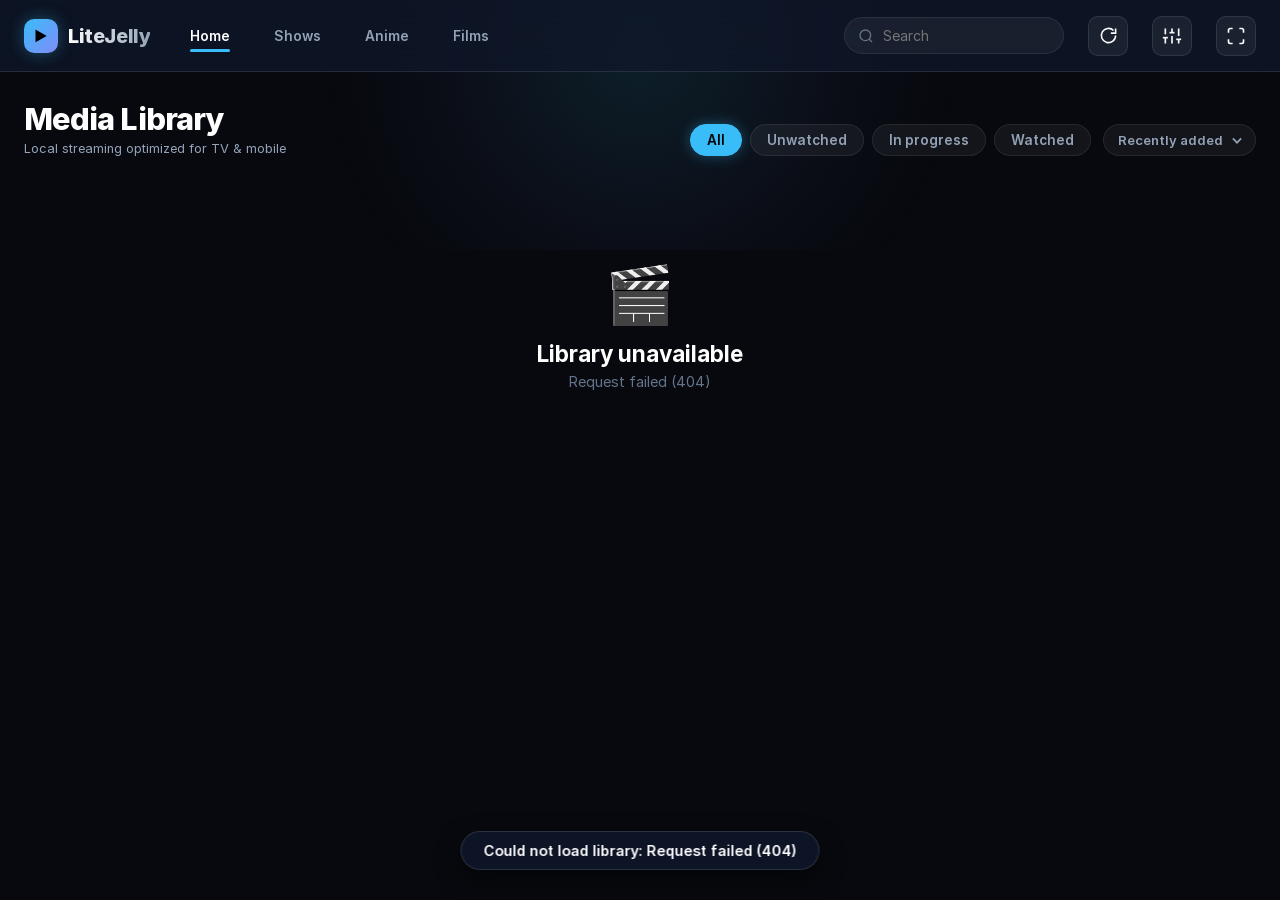
==== commit 09a8e460: "Sort the library by what you have seen, not by what container it is in The browse chips offered MP4," ====
--- a/static/index.html
+++ b/static/index.html
@@ -86,12 +86,16 @@
           <button class="chip" data-category="anime" aria-pressed="false">Anime</button>
           <button class="chip" data-category="movies" aria-pressed="false">Movies</button>
         </div>
-        <div id="format-chips" class="filter-chips" role="group" aria-label="Filter by format">
-          <button class="chip active" data-filter="all" aria-pressed="true">All</button>
-          <button class="chip" data-filter="mp4" aria-pressed="false">MP4</button>
-          <button class="chip" data-filter="mkv" aria-pressed="false">MKV</button>
-          <button class="chip" data-filter="other" aria-pressed="false">Other</button>
-        </div>
+        <div id="watch-chips" class="filter-chips" role="group" aria-label="Filter by what you have watched">
+          <button class="chip active" data-watch="all" aria-pressed="true">All</button>
+          <button class="chip" data-watch="unwatched" aria-pressed="false">Unwatched</button>
+          <button class="chip" data-watch="started" aria-pressed="false">In progress</button>
+          <button class="chip" data-watch="watched" aria-pressed="false">Watched</button>
+        </div>
+        <label class="sort-control genre-control hidden" id="genre-control">
+          <span class="sr-only">Filter by genre</span>
+          <select id="genre-select"></select>
+        </label>
         <label class="sort-control">
           <span class="sr-only">Sort by</span>
           <select id="sort-select">
@@ -337,6 +341,10 @@
         <button id="btn-aspect" class="popup-item aspect-btn" type="button" role="menuitem">
           <span class="popup-item-label">Picture</span>
           <span class="popup-item-hint"><span>FIT</span></span>
+        </button>
+        <button id="btn-level" class="popup-item stream-btn" type="button" role="menuitem">
+          <span class="popup-item-label">Dialogue</span>
+          <span class="popup-item-hint"><span>Off</span></span>
         </button>
         <button id="btn-transport" class="popup-item stream-btn" type="button" role="menuitem">
           <span class="popup-item-label">Streaming</span>
--- a/static/style.css
+++ b/static/style.css
@@ -1239,6 +1239,10 @@
 .sort-control option {
   background: #0f172a;
   color: #fff;
+}
+
+.genre-control.hidden {
+  display: none;
 }
 
 .rail-section {
